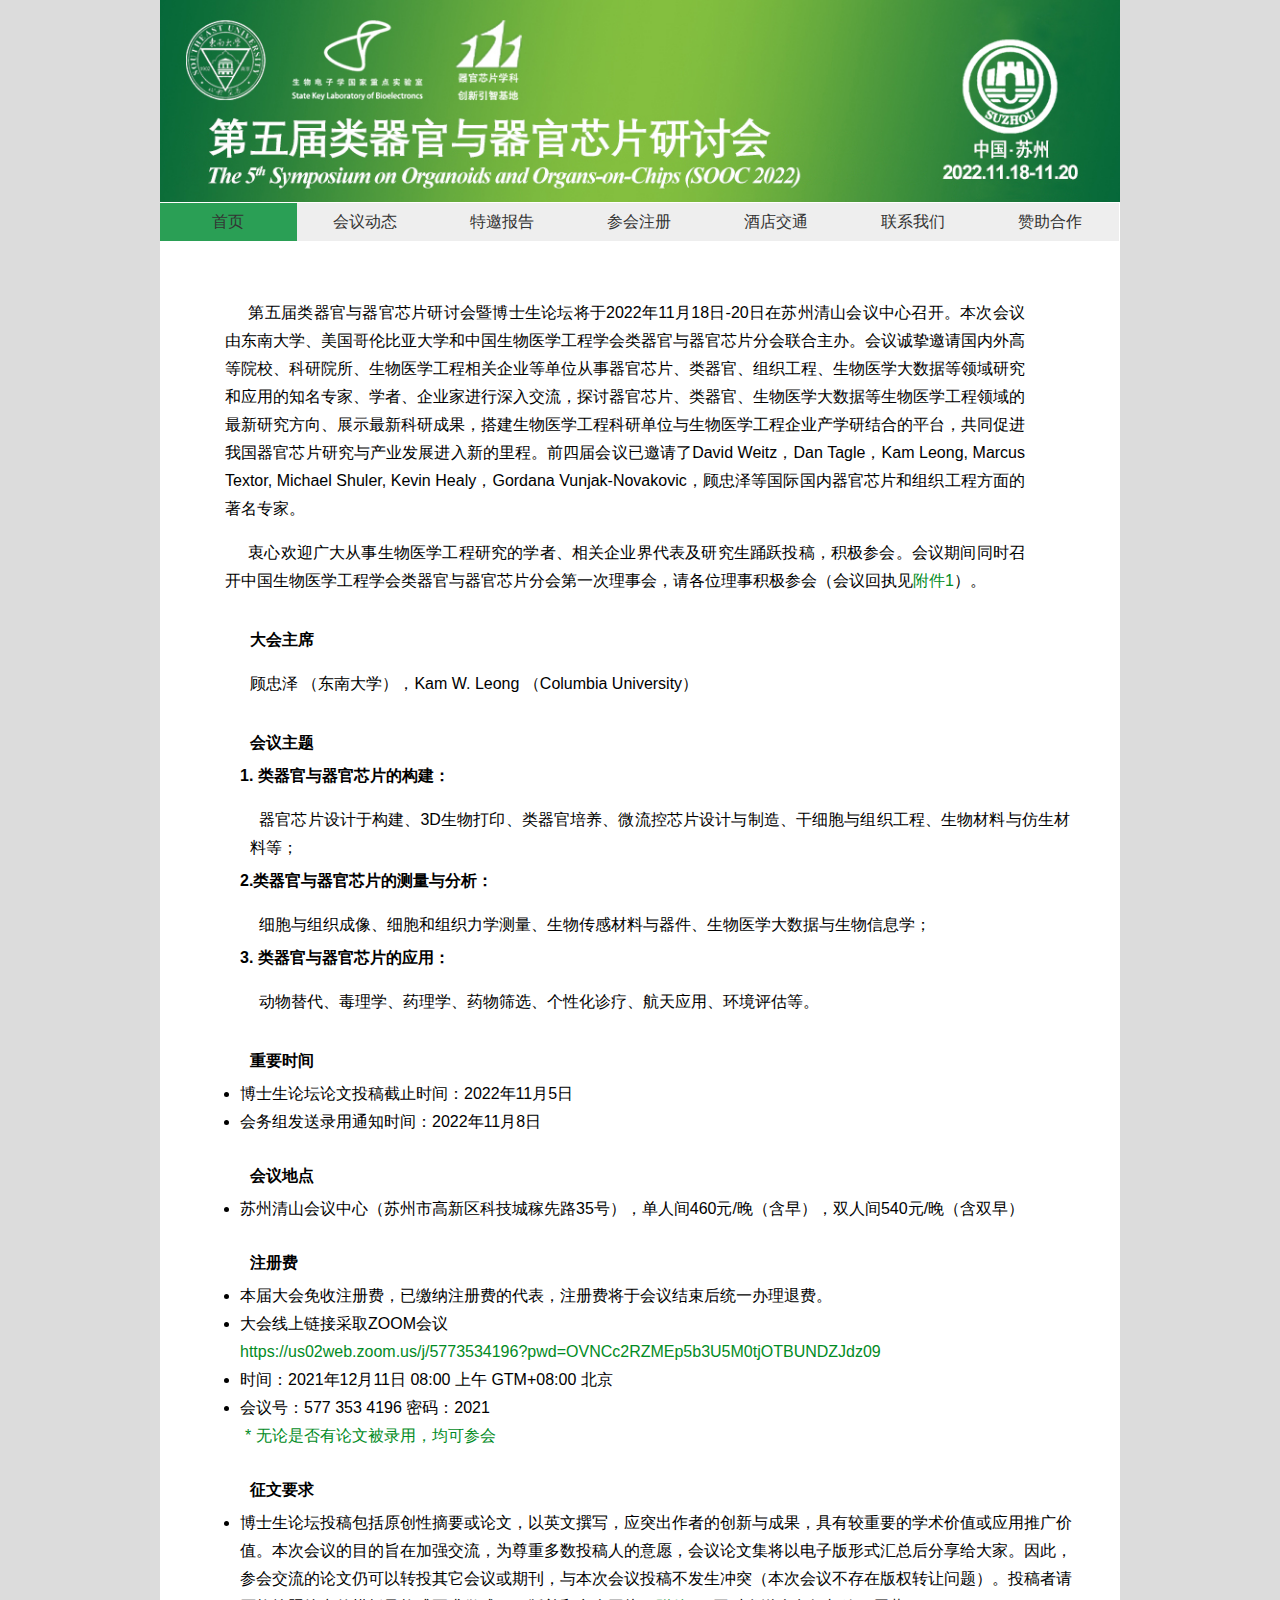
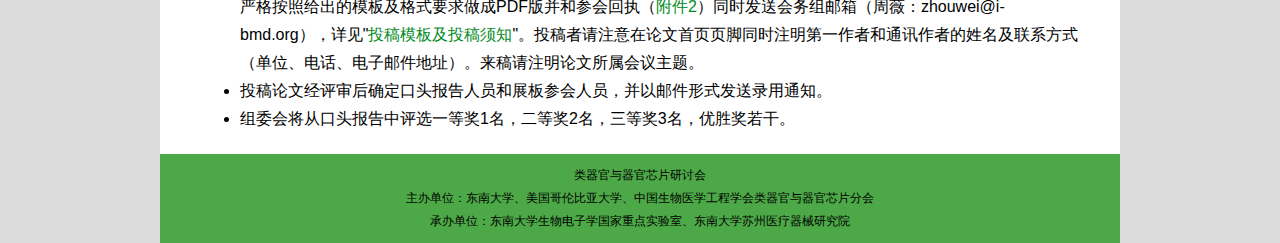
==== index.html @ bce6bcc4 "Add files via upload" ====
<!doctype html>
<html>
<head>
<meta charset="utf-8">
<title>类器官与器官芯片研讨会</title>
<link rel="icon" href="res/wmcte.ico" type="image/x-icon" />
<link rel="shortcut icon" href="res/wmcte.ico" type="image/x-icon" />
<link href="style/style1.css" type="text/css" rel="stylesheet" />
<link href="SpryAssets/SpryMenuBarHorizontal.css" rel="stylesheet" type="text/css">
<script src="SpryAssets/SpryMenuBar.js" type="text/javascript"></script>
</head>

<body>

<div class="container">
  <div class="header"><a href="#"><img src="res/logo2.jpg" name="Insert_logo" width="960" height="202" id="Insert_logo" style="background-color: #C6D580; display:block;" /></a> 
    <!-- end .header --></div>
  <div class="content">
    <ul id="MenuBar1" class="MenuBarHorizontal">
      <li class="current">
        <div align="center"><a href="index.html">首页</a></div>
      </li>
      <li>
        <div align="center"><a href="news.html">会议动态</a></div>
      </li>
      <li>
        <div align="center"><a href="speakers.html">特邀报告</a></div>
      </li>
      <li>
        <div align="center"><a href="register.html">参会注册</a></div>
      </li>
      <li>
        <div align="center"><a href="map.html">酒店交通</a></div>
      </li>
      <li>
        <div align="center"><a href="contact.html">联系我们</a></div>
      </li>
      <li>
        <div align="center"><a href="invest.html">赞助合作</a></div>
      </li>
	  </ul>
      
    <div class="text1">
      <p align="justify"> &nbsp;&nbsp;&nbsp;&nbsp;&nbsp;第五届类器官与器官芯片研讨会暨博士生论坛将于2022年11月18日-20日在苏州清山会议中心召开。本次会议由东南大学、美国哥伦比亚大学和中国生物医学工程学会类器官与器官芯片分会联合主办。会议诚挚邀请国内外高等院校、科研院所、生物医学工程相关企业等单位从事器官芯片、类器官、组织工程、生物医学大数据等领域研究和应用的知名专家、学者、企业家进行深入交流，探讨器官芯片、类器官、生物医学大数据等生物医学工程领域的最新研究方向、展示最新科研成果，搭建生物医学工程科研单位与生物医学工程企业产学研结合的平台，共同促进我国器官芯片研究与产业发展进入新的里程。前四届会议已邀请了David Weitz，Dan Tagle，Kam Leong, Marcus Textor, Michael Shuler, Kevin Healy，Gordana Vunjak-Novakovic，顾忠泽等国际国内器官芯片和组织工程方面的著名专家。 

</p>
	  <p align="justify"> &nbsp;&nbsp;&nbsp;&nbsp;&nbsp;衷心欢迎广大从事生物医学工程研究的学者、相关企业界代表及研究生踊跃投稿，积极参会。会议期间同时召开中国生物医学工程学会类器官与器官芯片分会第一次理事会，请各位理事积极参会（会议回执见<a href="res/附件1.doc" target="_blank"><font color="#028B24">附件1</font></a>）。 </p>
	</div>
       
<div class="text">
	<div class="text">
	<h3>大会主席</h3>
	<p align="justify">顾忠泽 （东南大学），Kam W. Leong （Columbia University）
	</p>
	</div>
	<div class="text">
	<h3>会议主题</h3>
    <strong>1. 类器官与器官芯片的构建：</strong>
	<p align="justify"> &nbsp;&nbsp;器官芯片设计于构建、3D生物打印、类器官培养、微流控芯片设计与制造、干细胞与组织工程、生物材料与仿生材料等；</p>
	<strong>2.类器官与器官芯片的测量与分析：</strong>
	<p align="justify"> &nbsp;&nbsp;细胞与组织成像、细胞和组织力学测量、生物传感材料与器件、生物医学大数据与生物信息学；</p>
	<strong>3. 类器官与器官芯片的应用：</strong>
	<p align="justify"> &nbsp;&nbsp;动物替代、毒理学、药理学、药物筛选、个性化诊疗、航天应用、环境评估等。</p>
	</div>
	
	
	<div class="text">
	  <h3>重要时间</h3>
    <li>博士生论坛论文投稿截止时间：2022年11月5日</li>
    <li>会务组发送录用通知时间：2022年11月8日</li>  
    </div>
    
    <div class="text">
	  <h3>会议地点</h3>
    <li>苏州清山会议中心（苏州市高新区科技城稼先路35号），单人间460元/晚（含早），双人间540元/晚（含双早） </li>  
    </div>
    
<div class="text">
<h3>注册费</h3>
 <li>本届大会免收注册费，已缴纳注册费的代表，注册费将于会议结束后统一办理退费。</li>
 <li>大会线上链接采取ZOOM会议</li>
<a href="https://us02web.zoom.us/j/5773534196?pwd=OVNCc2RZMEp5b3U5M0tjOTBUNDZJdz09"><font color="#028B24">https://us02web.zoom.us/j/5773534196?pwd=OVNCc2RZMEp5b3U5M0tjOTBUNDZJdz09</font></a>
<li>时间：2021年12月11日 08:00 上午 GTM+08:00 北京</li>
<li>
会议号：577 353 4196
密码：2021</li>
<ol>
  <font color="#028B24">* 无论是否有论文被录用，均可参会</font>
</ol>
</div>
<div class="text">
<h3>征文要求</h3>

  <li>博士生论坛投稿包括原创性摘要或论文，以英文撰写，应突出作者的创新与成果，具有较重要的学术价值或应用推广价值。本次会议的目的旨在加强交流，为尊重多数投稿人的意愿，会议论文集将以电子版形式汇总后分享给大家。因此，参会交流的论文仍可以转投其它会议或期刊，与本次会议投稿不发生冲突（本次会议不存在版权转让问题）。投稿者请严格按照给出的模板及格式要求做成PDF版并和参会回执（<a href="res/附件2.doc" target="_blank"><font color="#028B24">附件2</font></a>）同时发送会务组邮箱（周薇：zhouwei@i-bmd.org），详见"<a href="res/投稿模板.docx"><font color="#028B24">投稿模板及投稿须知</font></a>"。投稿者请注意在论文首页页脚同时注明第一作者和通讯作者的姓名及联系方式（单位、电话、电子邮件地址）。来稿请注明论文所属会议主题。
 </li>
<li>投稿论文经评审后确定口头报告人员和展板参会人员，并以邮件形式发送录用通知。</li>
<li>组委会将从口头报告中评选一等奖1名，二等奖2名，三等奖3名，优胜奖若干。</li>


</div>
  </div>
      
  <!-- end .content --></div>
 <div class="footer">
   <p class="foot" align="center">类器官与器官芯片研讨会 <br></p>
   <p class="foot" align="center">主办单位：东南大学、美国哥伦比亚大学、中国生物医学工程学会类器官与器官芯片分会<br>
    承办单位：<a href="http://sklb.seu.edu.cn" target="_blank">东南大学生物电子学国家重点实验室</a>、<a href="https://ibmd.seu.edu.cn/" target="_blank">东南大学苏州医疗器械研究院</a>
  <!-- end .footer --></div>
<!-- end .container --></div>

<script type="text/javascript">
var MenuBar1 = new Spry.Widget.MenuBar("MenuBar1", {imgDown:"SpryAssets/SpryMenuBarDownHover.gif", imgRight:"SpryAssets/SpryMenuBarRightHover.gif"});
</script>
</body>
</html>
---- style/style1.css ----
@charset "utf-8";
/* CSS Document */
body {
	font: 100%/1.4 Verdana, Arial, Helvetica, sans-serif;
	background-color: #DCDCDC;
	margin: 0;
	padding: 0;
	color: #000;
}
/* ~~ 元素/标签选择器 ~~ */
ul, ol, dl { /* 由于浏览器之间的差异，最佳做法是在列表中将填充和边距都设置为零。为了保持一致，您可以在此处指定需要的数值，也可以在列表所包含的列表项（LI、DT 和 DD）中指定需要的数值。请注意，除非编写一个更为具体的选择器，否则您在此处进行的设置将会层叠到 .nav 列表。 */
	padding: 0 0 0 5px;
	margin: 0;
}
h1, h2, h3, h4, h5, h6, p {
	margin-bottom: 5px;
	padding-right: 10px;
	padding-left: 10px;
	line-height: 28px;
	width: auto;
	font-size: 16px;
}
a img { /* 此选择器将删除某些浏览器中显示在图像周围的默认蓝色边框（当该图像包含在链接中时） */
	border: none;
}
/* ~~ 站点链接的样式必须保持此顺序，包括用于创建悬停效果的选择器组在内。 ~~ */
a:link {
	color: #000000;
	text-decoration: none; /* 除非将链接设置成极为独特的外观样式，否则最好提供下划线，以便可从视觉上快速识别 */
}
a:visited {
	color: #000000;
	text-decoration: underline;
}
a:hover, a:active, a:focus { /* 此组选择器将为键盘导航者提供与鼠标使用者相同的悬停体验。 */
	text-decoration: none;
}

/* ~~ 此固定宽度容器包含其它 div ~~ */
.container {
	width: 960px;
	background-color: #FFF;
	margin: 0 auto; /* 侧边的自动值与宽度结合使用，可以将布局居中对齐 */
}

/* ~~ 标题未指定宽度。它将扩展到布局的完整宽度。标题包含一个图像占位符，该占位符应替换为您自己的链接徽标 ~~ */
.header {
	background-color: #ADB96E;
}

/* ~~ 这是布局信息。 ~~ 

1) 填充只会放置于 div 的顶部和/或底部。此 div 中的元素侧边会有填充。这样，您可以避免使用任何"方框模型数学"。请注意，如果向 div 自身添加任何侧边填充或边框，这些侧边填充或边框将与您定义的宽度相加，得出 *总计* 宽度。您也可以选择删除 div 中的元素的填充，并在该元素中另外放置一个没有任何宽度但具有设计所需填充的 div。

*/

.content {
	padding: 1px 0;
}

.MenuBarHorizontal {
    height: 80px;
	margin: 0 auto;
}
.MenuBarHorizontal li.current a{  
background: #2A9F55;
}

.text {
	padding: 0px 20px 10px 20px;
	line-height: 28px;
	margin-left: 20px;
	width: auto;
	font-size: 16px;
}
.text1 {
	padding: 0px 35px 10px 35px;
	margin-left: 20px;
	line-height: 30px;
	width: 820px;
	font-size: 16px;
}
.foot {
	margin-top: 0px;
	margin-bottom: 0;
	padding-right: 15px;
	padding-left: 15px;
	line-height: 23px;
	font-size: 12px;
}
.w1{
	width:200px;
	height:200px;
	}
	
.pic{
	visibility: hidden;
}

.footer {
	padding: 10px 0;
	background-color: rgb(77,169,71);
	font-size: 12px;
}

/* ~~ 其它浮动/清除类 ~~ */
.fltrt {  /* 此类可用于在页面中使元素向右浮动。浮动元素必须位于其在页面上的相邻元素之前。 */
	float: right;
	margin-left: 8px;
}
.fltlft { /* 此类可用于在页面中使元素向左浮动。浮动元素必须位于其在页面上的相邻元素之前。 */
	float: left;
	margin-right: 8px;
}
.clearfloat { /* 如果从 #container 中删除或移出了 #footer，则可以将此类放置在 <br /> 或空 div 中，作为 #container 内最后一个浮动 div 之后的最终元素 */
	clear:both;
	height:0;
	font-size: 1px;
	line-height: 0px;
}
---- SpryAssets/SpryMenuBarHorizontal.css ----
@charset "UTF-8";

/* SpryMenuBarHorizontal.css - version 0.6 - Spry Pre-Release 1.6.1 */

/* Copyright (c) 2006. Adobe Systems Incorporated. All rights reserved. */

/*******************************************************************************

 LAYOUT INFORMATION: describes box model, positioning, z-order

 *******************************************************************************/

/* The outermost container of the Menu Bar, an auto width box with no margin or padding */

ul.MenuBarHorizontal
{
	margin: 0;
	padding: 0;
	list-style-type: none;
	font-size: 100%;
	cursor: default;
	width: auto;
}
/* Set the active Menu Bar with this class, currently setting z-index to accomodate IE rendering bug: http://therealcrisp.xs4all.nl/meuk/IE-zindexbug.html */
ul.MenuBarActive
{
	z-index: 1000;
}
/* Menu item containers, position children relative to this container and are a fixed width */
ul.MenuBarHorizontal li
{
	margin: 0;
	padding: 0;
	list-style-type: none;
	font-size: 100%;
	position: relative;
	cursor: pointer;
	width: 8.56em;
	float: left;
	visibility: visible;
	color: #FFFFFF;
}
/* Submenus should appear below their parent (top: 0) with a higher z-index, but they are initially off the left side of the screen (-1000em) */
ul.MenuBarHorizontal ul
{
	margin: 0;
	padding: 0;
	list-style-type: none;
	font-size: 100%;
	z-index: 1020;
	cursor: default;
	width: 7.5em;
	position: absolute;
	left: -1000em;
}
/* Submenu that is showing with class designation MenuBarSubmenuVisible, we set left to auto so it comes onto the screen below its parent menu item */
ul.MenuBarHorizontal ul.MenuBarSubmenuVisible
{
	left: auto;
}
/* Menu item containers are same fixed width as parent */
ul.MenuBarHorizontal ul li
{
	width: auto;
}
/* Submenus should appear slightly overlapping to the right (95%) and up (-5%) */
ul.MenuBarHorizontal ul ul
{
	position: absolute;
	margin: -5% 0 0 95%;
}
/* Submenu that is showing with class designation MenuBarSubmenuVisible, we set left to 0 so it comes onto the screen */
ul.MenuBarHorizontal ul.MenuBarSubmenuVisible ul.MenuBarSubmenuVisible
{
	left: auto;
	top: 0;
}

/*******************************************************************************

 DESIGN INFORMATION: describes color scheme, borders, fonts

 *******************************************************************************/

/* Submenu containers have borders on all sides */
ul.MenuBarHorizontal ul
{
	border: 1px solid #CCC;
}
/* Menu items are a light gray block with padding and no text decoration */
ul.MenuBarHorizontal a
{
	display: block;
	cursor: pointer;
	background-color: #EEE;
	padding: 0.5em 0.75em;
	color: #333;
	text-decoration: none;
}
/* Menu items that have mouse over or focus have a blue background and white text */
ul.MenuBarHorizontal a:hover, ul.MenuBarHorizontal a:focus
{
	background-color: #2A9F55;
	color: #FFF;
}
/* Menu items that are open with submenus are set to MenuBarItemHover with a blue background and white text */
ul.MenuBarHorizontal a.MenuBarItemHover, ul.MenuBarHorizontal a.MenuBarItemSubmenuHover, ul.MenuBarHorizontal a.MenuBarSubmenuVisible
{
	background-color: #2A9F55;
	color: #FFF;
}

/*******************************************************************************

 SUBMENU INDICATION: styles if there is a submenu under a given menu item

 *******************************************************************************/

/* Menu items that have a submenu have the class designation MenuBarItemSubmenu and are set to use a background image positioned on the far left (95%) and centered vertically (50%) */
ul.MenuBarHorizontal a.MenuBarItemSubmenu
{
	background-image: url(SpryMenuBarDown.gif);
	background-repeat: no-repeat;
	background-position: 95% 50%;
}
/* Menu items that have a submenu have the class designation MenuBarItemSubmenu and are set to use a background image positioned on the far left (95%) and centered vertically (50%) */
ul.MenuBarHorizontal ul a.MenuBarItemSubmenu
{
	background-image: url(SpryMenuBarRight.gif);
	background-repeat: no-repeat;
	background-position: 95% 50%;
}
/* Menu items that are open with submenus have the class designation MenuBarItemSubmenuHover and are set to use a "hover" background image positioned on the far left (95%) and centered vertically (50%) */
ul.MenuBarHorizontal a.MenuBarItemSubmenuHover
{
	background-image: url(SpryMenuBarDownHover.gif);
	background-repeat: no-repeat;
	background-position: 95% 50%;
}
/* Menu items that are open with submenus have the class designation MenuBarItemSubmenuHover and are set to use a "hover" background image positioned on the far left (95%) and centered vertically (50%) */
ul.MenuBarHorizontal ul a.MenuBarItemSubmenuHover
{
	background-image: url(SpryMenuBarRightHover.gif);
	background-repeat: no-repeat;
	background-position: 95% 50%;
}

/*******************************************************************************

 BROWSER HACKS: the hacks below should not be changed unless you are an expert

 *******************************************************************************/

/* HACK FOR IE: to make sure the sub menus show above form controls, we underlay each submenu with an iframe */
ul.MenuBarHorizontal iframe
{
	position: absolute;
	z-index: 1010;
	filter:alpha(opacity:0.1);
}
/* HACK FOR IE: to stabilize appearance of menu items; the slash in float is to keep IE 5.0 from parsing */
@media screen, projection
{
	ul.MenuBarHorizontal li.MenuBarItemIE
	{
		display: inline;
		f\loat: left;
		background: #FFF;
	}
}
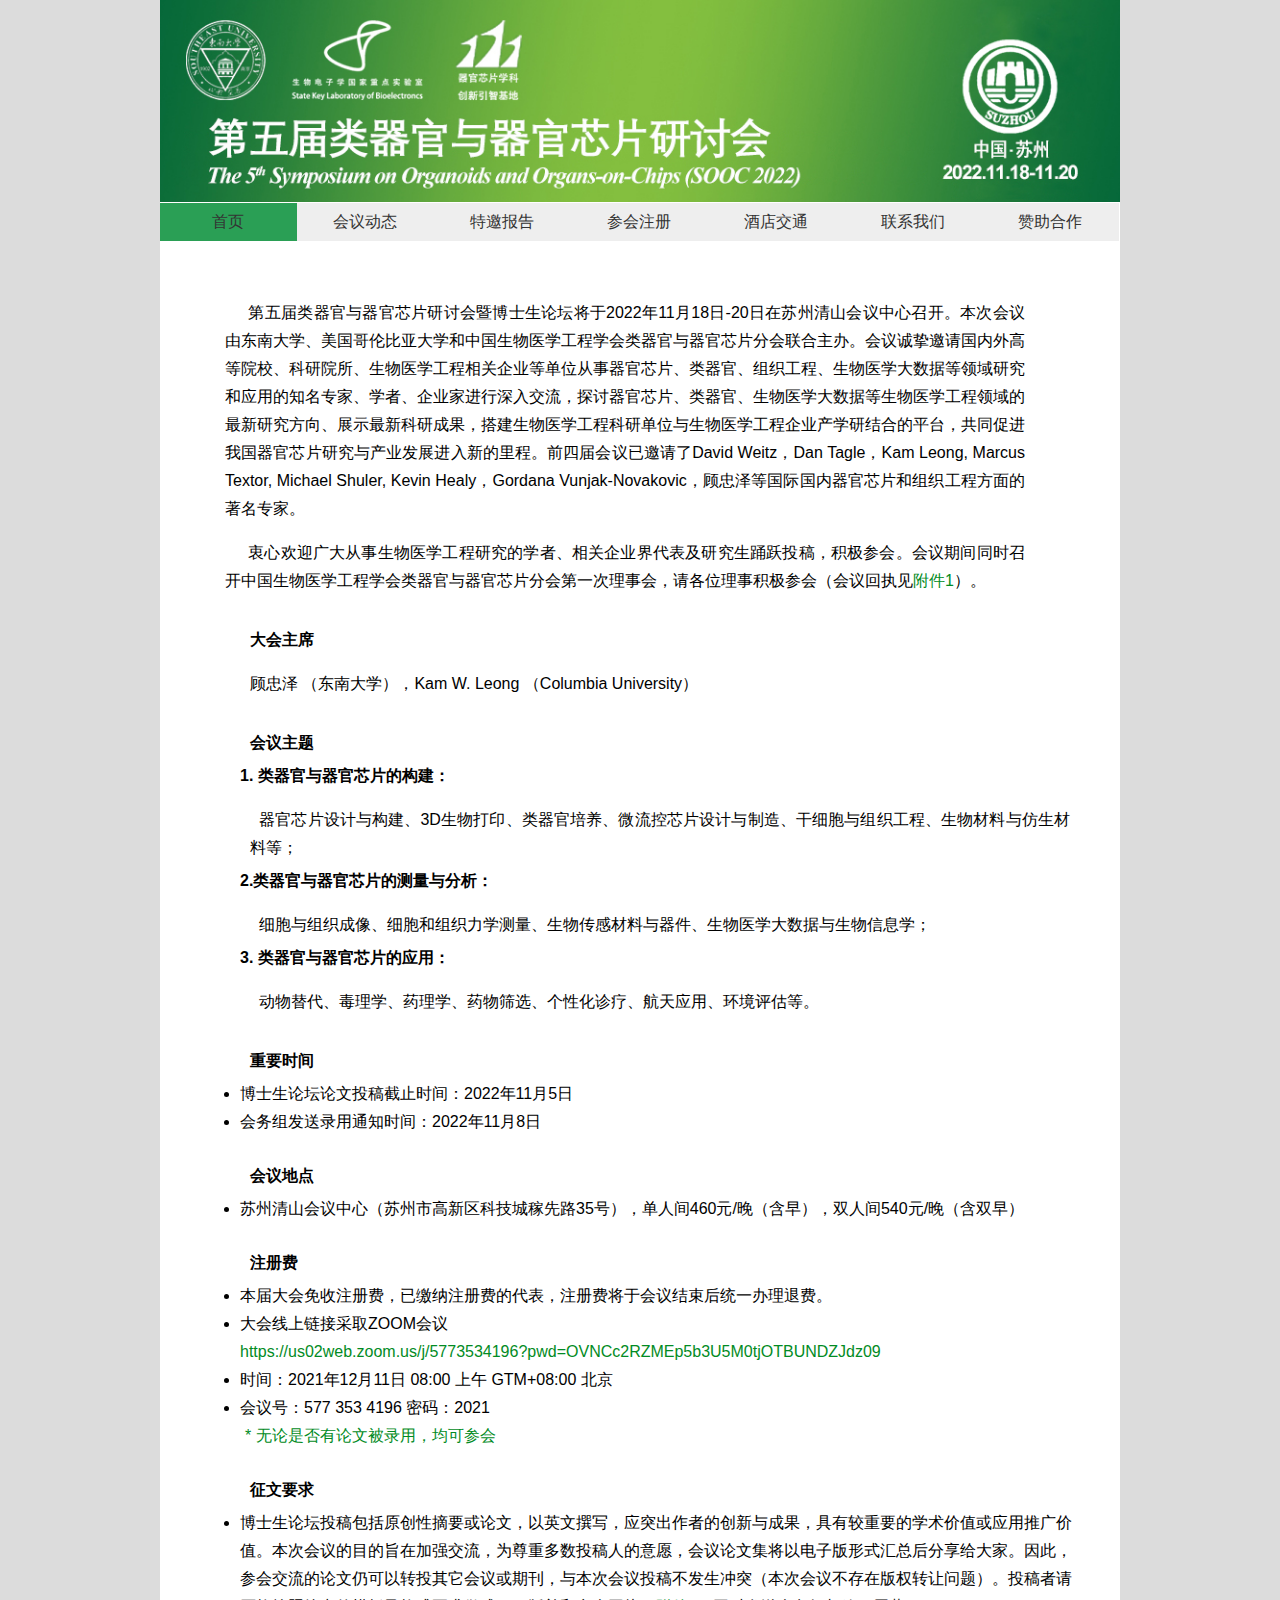
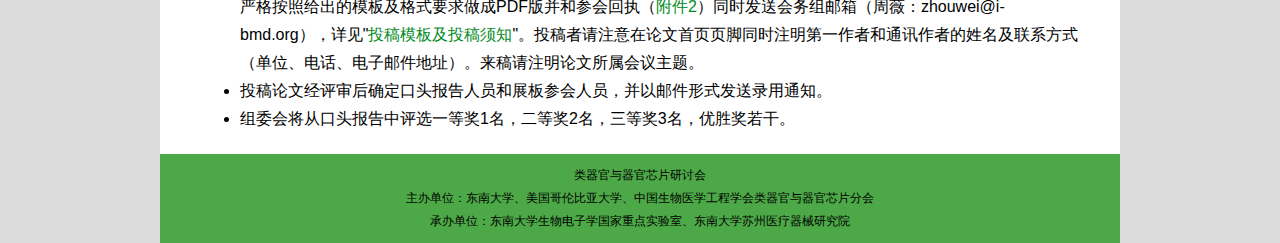
==== commit 4fbc6947: "Add files via upload" ====
--- a/index.html
+++ b/index.html
@@ -56,7 +56,7 @@
 	<div class="text">
 	<h3>会议主题</h3>
     <strong>1. 类器官与器官芯片的构建：</strong>
-	<p align="justify"> &nbsp;&nbsp;器官芯片设计于构建、3D生物打印、类器官培养、微流控芯片设计与制造、干细胞与组织工程、生物材料与仿生材料等；</p>
+	<p align="justify"> &nbsp;&nbsp;器官芯片设计与构建、3D生物打印、类器官培养、微流控芯片设计与制造、干细胞与组织工程、生物材料与仿生材料等；</p>
 	<strong>2.类器官与器官芯片的测量与分析：</strong>
 	<p align="justify"> &nbsp;&nbsp;细胞与组织成像、细胞和组织力学测量、生物传感材料与器件、生物医学大数据与生物信息学；</p>
 	<strong>3. 类器官与器官芯片的应用：</strong>
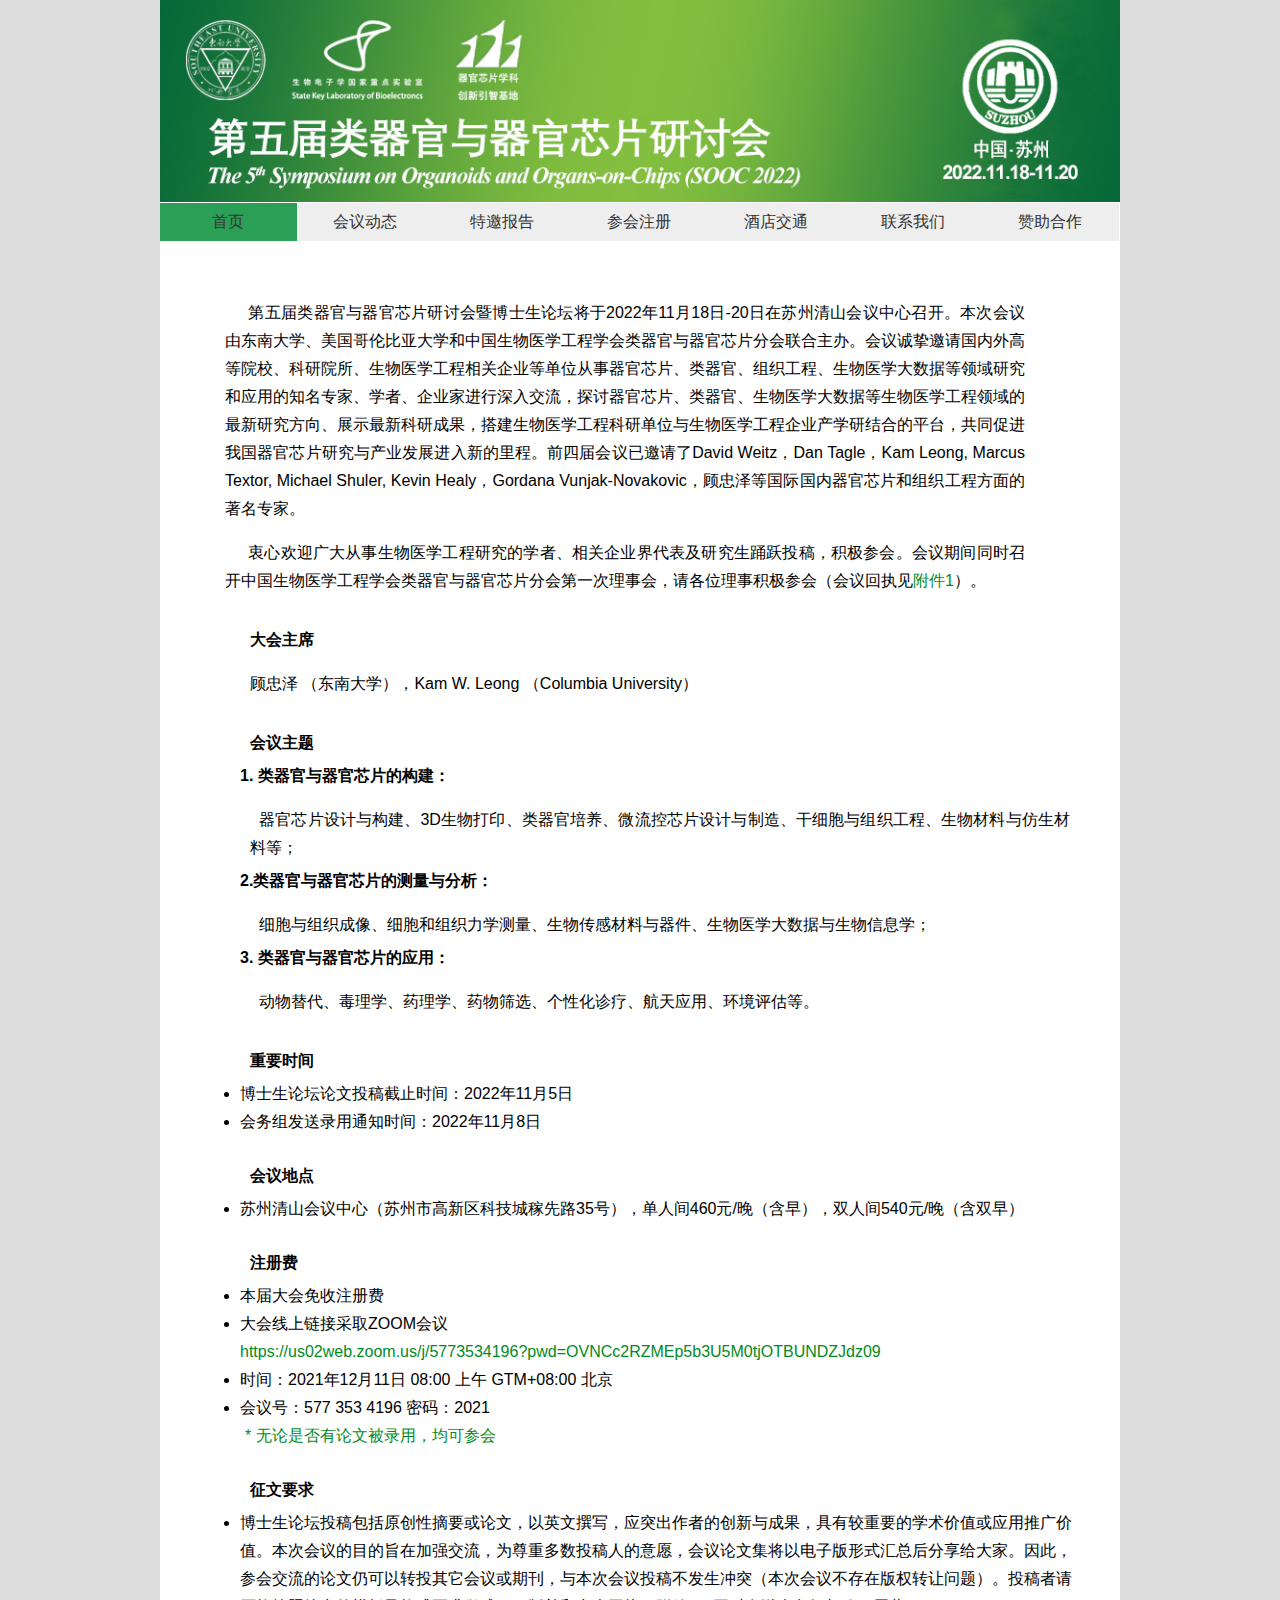
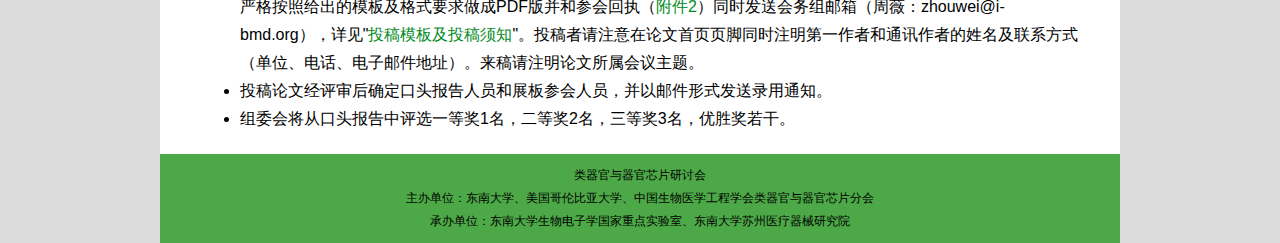
==== commit 2957a11b: "Add files via upload" ====
--- a/index.html
+++ b/index.html
@@ -77,7 +77,7 @@
     
 <div class="text">
 <h3>注册费</h3>
- <li>本届大会免收注册费，已缴纳注册费的代表，注册费将于会议结束后统一办理退费。</li>
+ <li>本届大会免收注册费</li>
  <li>大会线上链接采取ZOOM会议</li>
 <a href="https://us02web.zoom.us/j/5773534196?pwd=OVNCc2RZMEp5b3U5M0tjOTBUNDZJdz09"><font color="#028B24">https://us02web.zoom.us/j/5773534196?pwd=OVNCc2RZMEp5b3U5M0tjOTBUNDZJdz09</font></a>
 <li>时间：2021年12月11日 08:00 上午 GTM+08:00 北京</li>
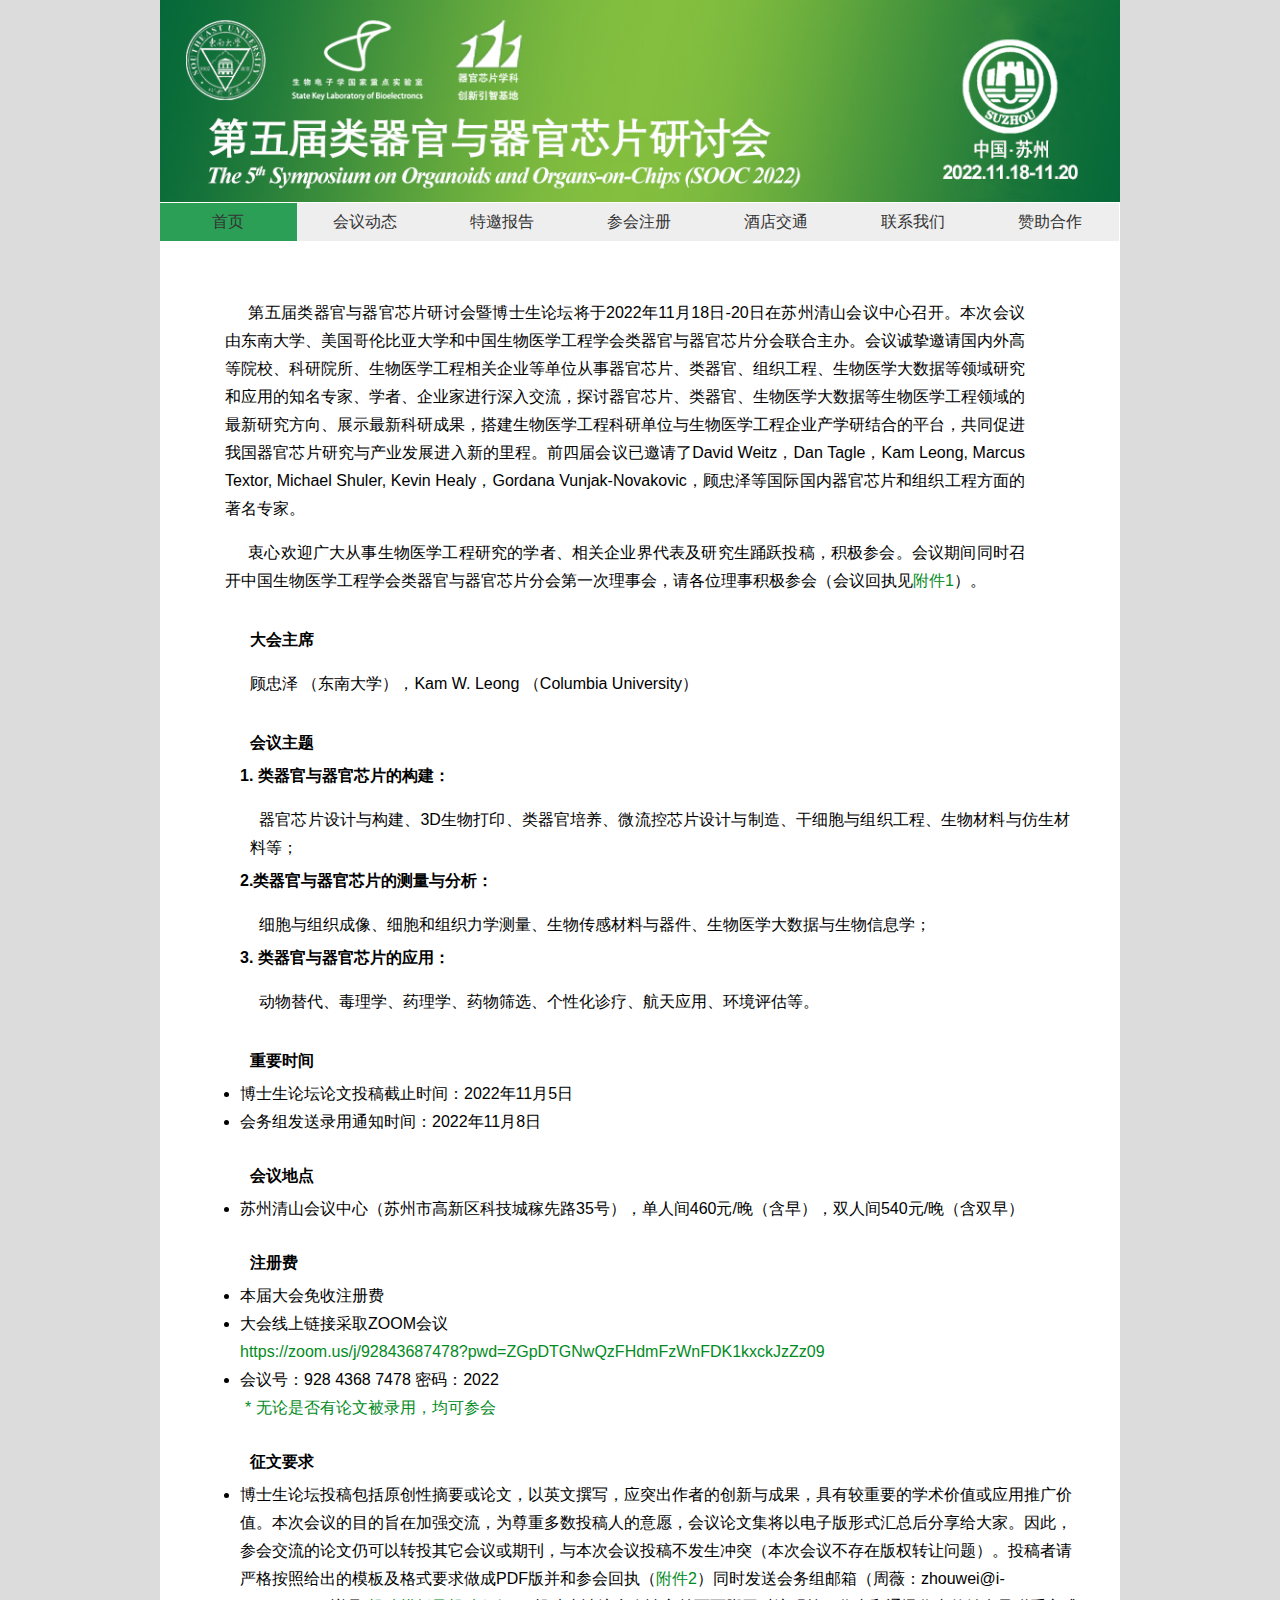
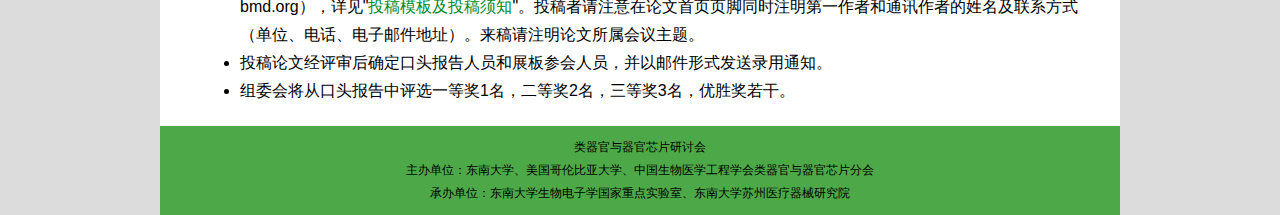
==== commit e473fb8e: "Add files via upload" ====
--- a/index.html
+++ b/index.html
@@ -79,15 +79,18 @@
 <h3>注册费</h3>
  <li>本届大会免收注册费</li>
  <li>大会线上链接采取ZOOM会议</li>
-<a href="https://us02web.zoom.us/j/5773534196?pwd=OVNCc2RZMEp5b3U5M0tjOTBUNDZJdz09"><font color="#028B24">https://us02web.zoom.us/j/5773534196?pwd=OVNCc2RZMEp5b3U5M0tjOTBUNDZJdz09</font></a>
-<li>时间：2021年12月11日 08:00 上午 GTM+08:00 北京</li>
+<a href="https://zoom.us/j/92843687478?pwd=ZGpDTGNwQzFHdmFzWnFDK1kxckJzZz09"><font color="#028B24">https://zoom.us/j/92843687478?pwd=ZGpDTGNwQzFHdmFzWnFDK1kxckJzZz09</font></a>
+
 <li>
-会议号：577 353 4196
-密码：2021</li>
+会议号：928 4368 7478
+密码：2022</li>
 <ol>
   <font color="#028B24">* 无论是否有论文被录用，均可参会</font>
 </ol>
 </div>
+
+
+
 <div class="text">
 <h3>征文要求</h3>
 
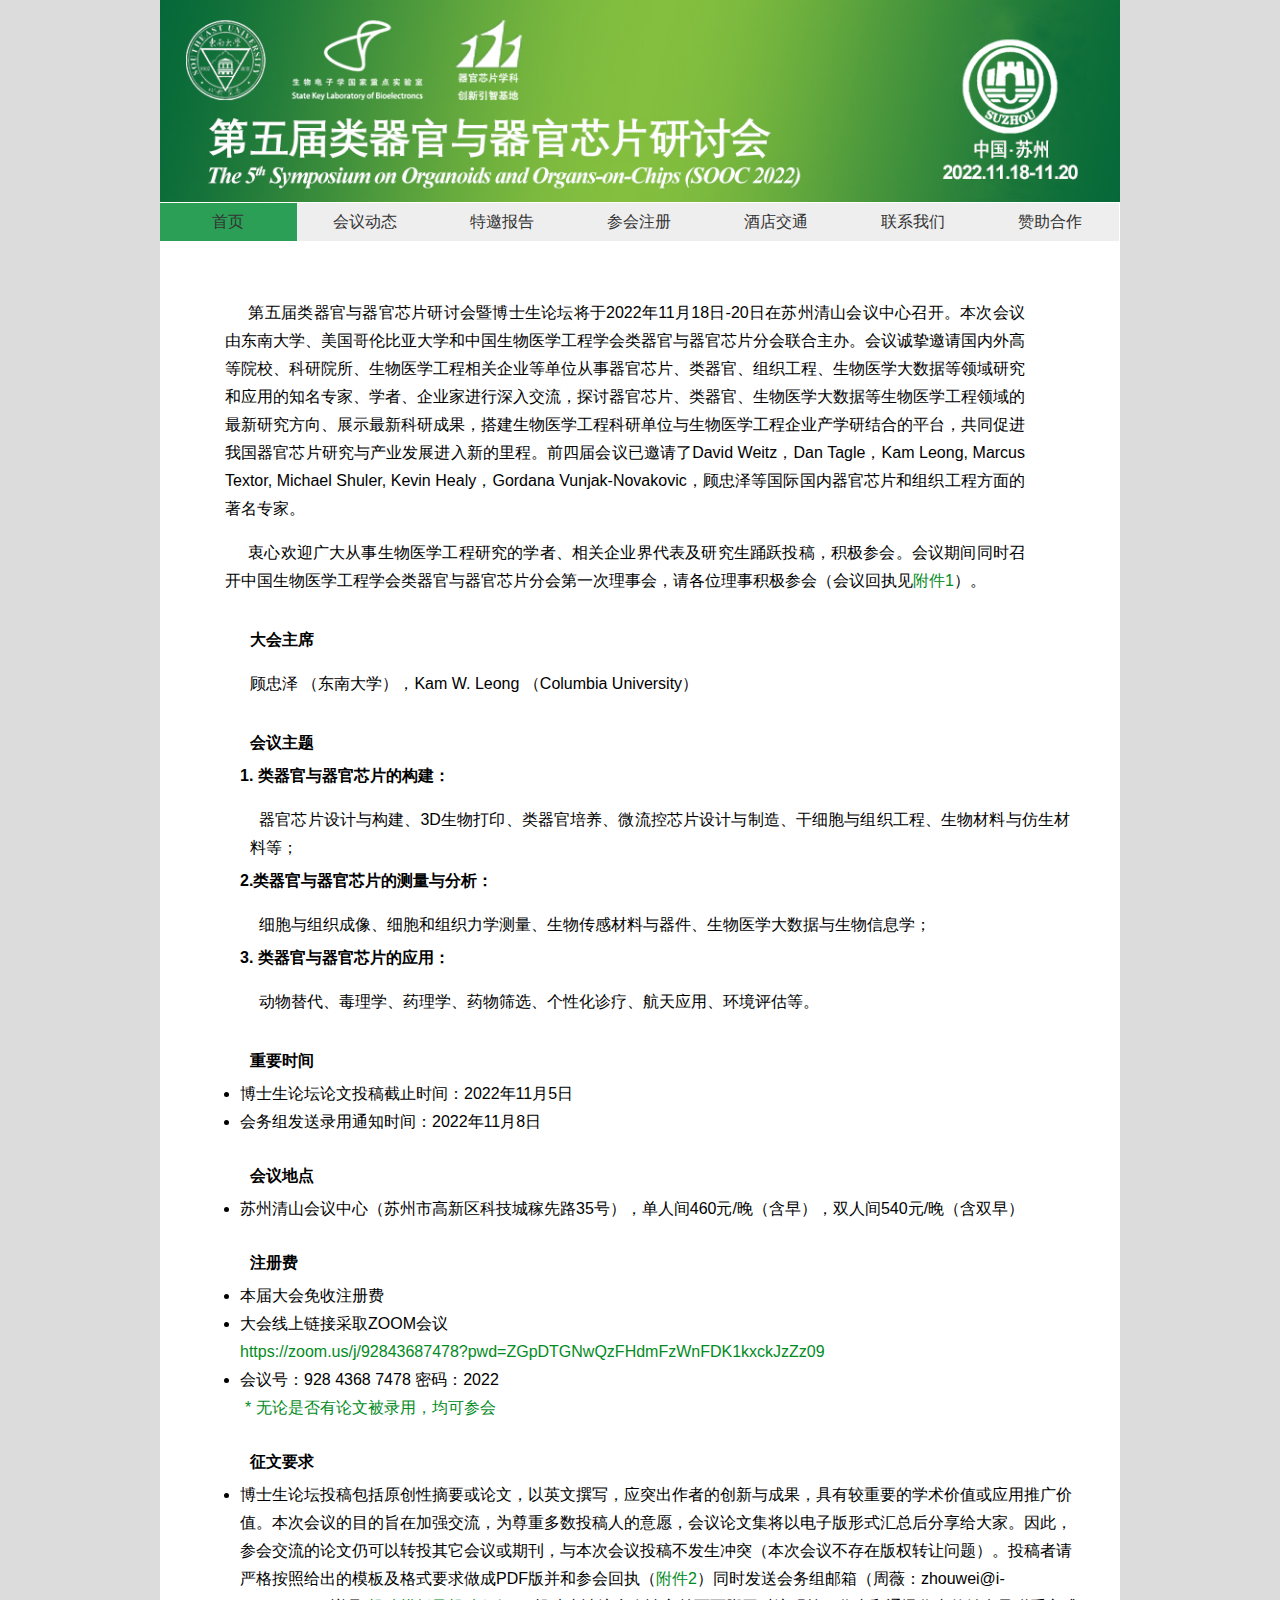
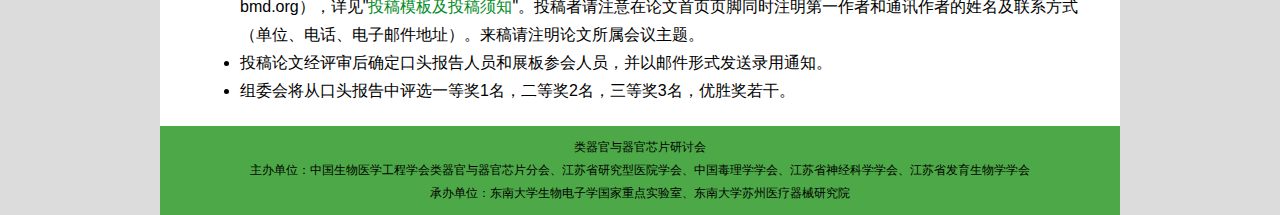
==== commit 372d9272: "Add files via upload" ====
--- a/index.html
+++ b/index.html
@@ -106,7 +106,7 @@
   <!-- end .content --></div>
  <div class="footer">
    <p class="foot" align="center">类器官与器官芯片研讨会 <br></p>
-   <p class="foot" align="center">主办单位：东南大学、美国哥伦比亚大学、中国生物医学工程学会类器官与器官芯片分会<br>
+   <p class="foot" align="center">主办单位：中国生物医学工程学会类器官与器官芯片分会、江苏省研究型医院学会、中国毒理学学会、江苏省神经科学学会、江苏省发育生物学学会<br>
     承办单位：<a href="http://sklb.seu.edu.cn" target="_blank">东南大学生物电子学国家重点实验室</a>、<a href="https://ibmd.seu.edu.cn/" target="_blank">东南大学苏州医疗器械研究院</a>
   <!-- end .footer --></div>
 <!-- end .container --></div>
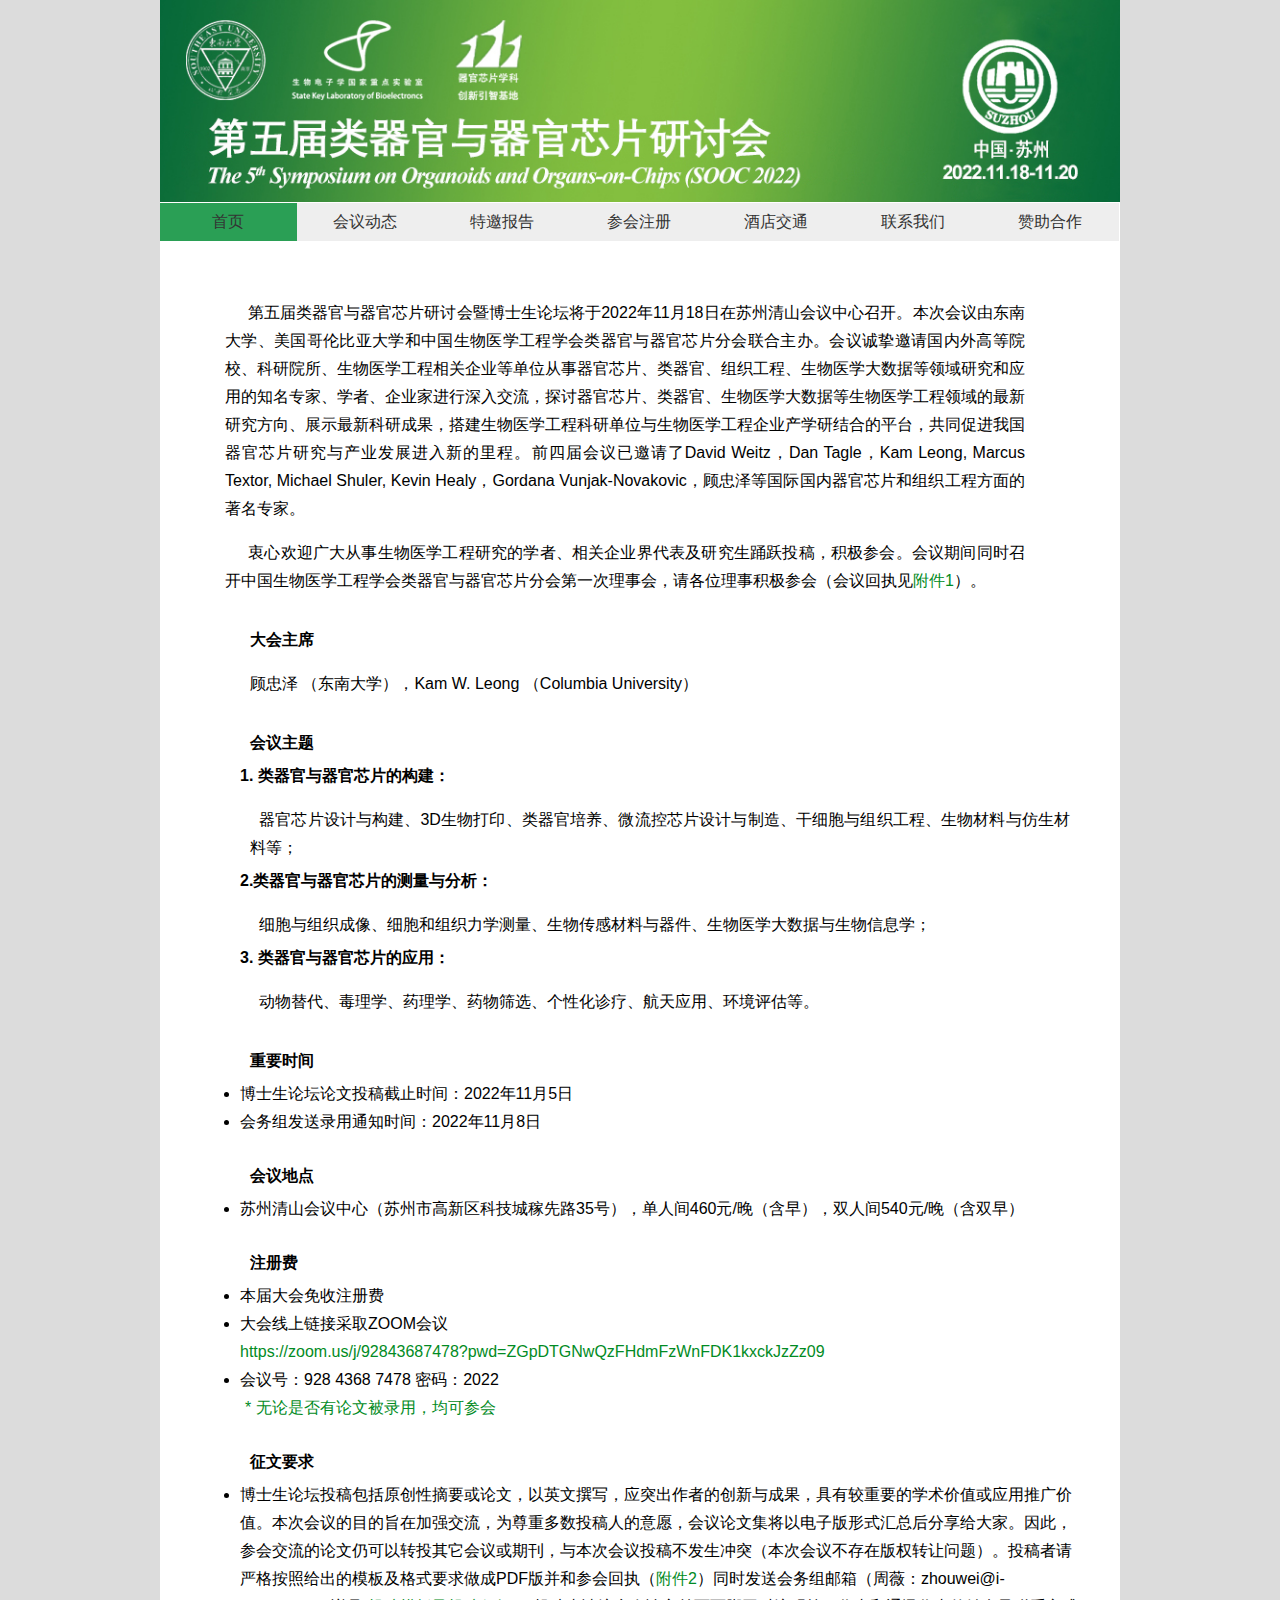
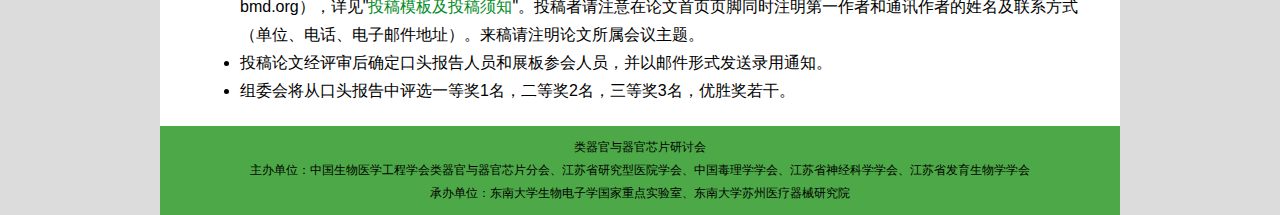
==== commit f6dee772: "Add files via upload" ====
--- a/index.html
+++ b/index.html
@@ -41,7 +41,7 @@
 	  </ul>
       
     <div class="text1">
-      <p align="justify"> &nbsp;&nbsp;&nbsp;&nbsp;&nbsp;第五届类器官与器官芯片研讨会暨博士生论坛将于2022年11月18日-20日在苏州清山会议中心召开。本次会议由东南大学、美国哥伦比亚大学和中国生物医学工程学会类器官与器官芯片分会联合主办。会议诚挚邀请国内外高等院校、科研院所、生物医学工程相关企业等单位从事器官芯片、类器官、组织工程、生物医学大数据等领域研究和应用的知名专家、学者、企业家进行深入交流，探讨器官芯片、类器官、生物医学大数据等生物医学工程领域的最新研究方向、展示最新科研成果，搭建生物医学工程科研单位与生物医学工程企业产学研结合的平台，共同促进我国器官芯片研究与产业发展进入新的里程。前四届会议已邀请了David Weitz，Dan Tagle，Kam Leong, Marcus Textor, Michael Shuler, Kevin Healy，Gordana Vunjak-Novakovic，顾忠泽等国际国内器官芯片和组织工程方面的著名专家。 
+      <p align="justify"> &nbsp;&nbsp;&nbsp;&nbsp;&nbsp;第五届类器官与器官芯片研讨会暨博士生论坛将于2022年11月18日在苏州清山会议中心召开。本次会议由东南大学、美国哥伦比亚大学和中国生物医学工程学会类器官与器官芯片分会联合主办。会议诚挚邀请国内外高等院校、科研院所、生物医学工程相关企业等单位从事器官芯片、类器官、组织工程、生物医学大数据等领域研究和应用的知名专家、学者、企业家进行深入交流，探讨器官芯片、类器官、生物医学大数据等生物医学工程领域的最新研究方向、展示最新科研成果，搭建生物医学工程科研单位与生物医学工程企业产学研结合的平台，共同促进我国器官芯片研究与产业发展进入新的里程。前四届会议已邀请了David Weitz，Dan Tagle，Kam Leong, Marcus Textor, Michael Shuler, Kevin Healy，Gordana Vunjak-Novakovic，顾忠泽等国际国内器官芯片和组织工程方面的著名专家。 
 
 </p>
 	  <p align="justify"> &nbsp;&nbsp;&nbsp;&nbsp;&nbsp;衷心欢迎广大从事生物医学工程研究的学者、相关企业界代表及研究生踊跃投稿，积极参会。会议期间同时召开中国生物医学工程学会类器官与器官芯片分会第一次理事会，请各位理事积极参会（会议回执见<a href="res/附件1.doc" target="_blank"><font color="#028B24">附件1</font></a>）。 </p>
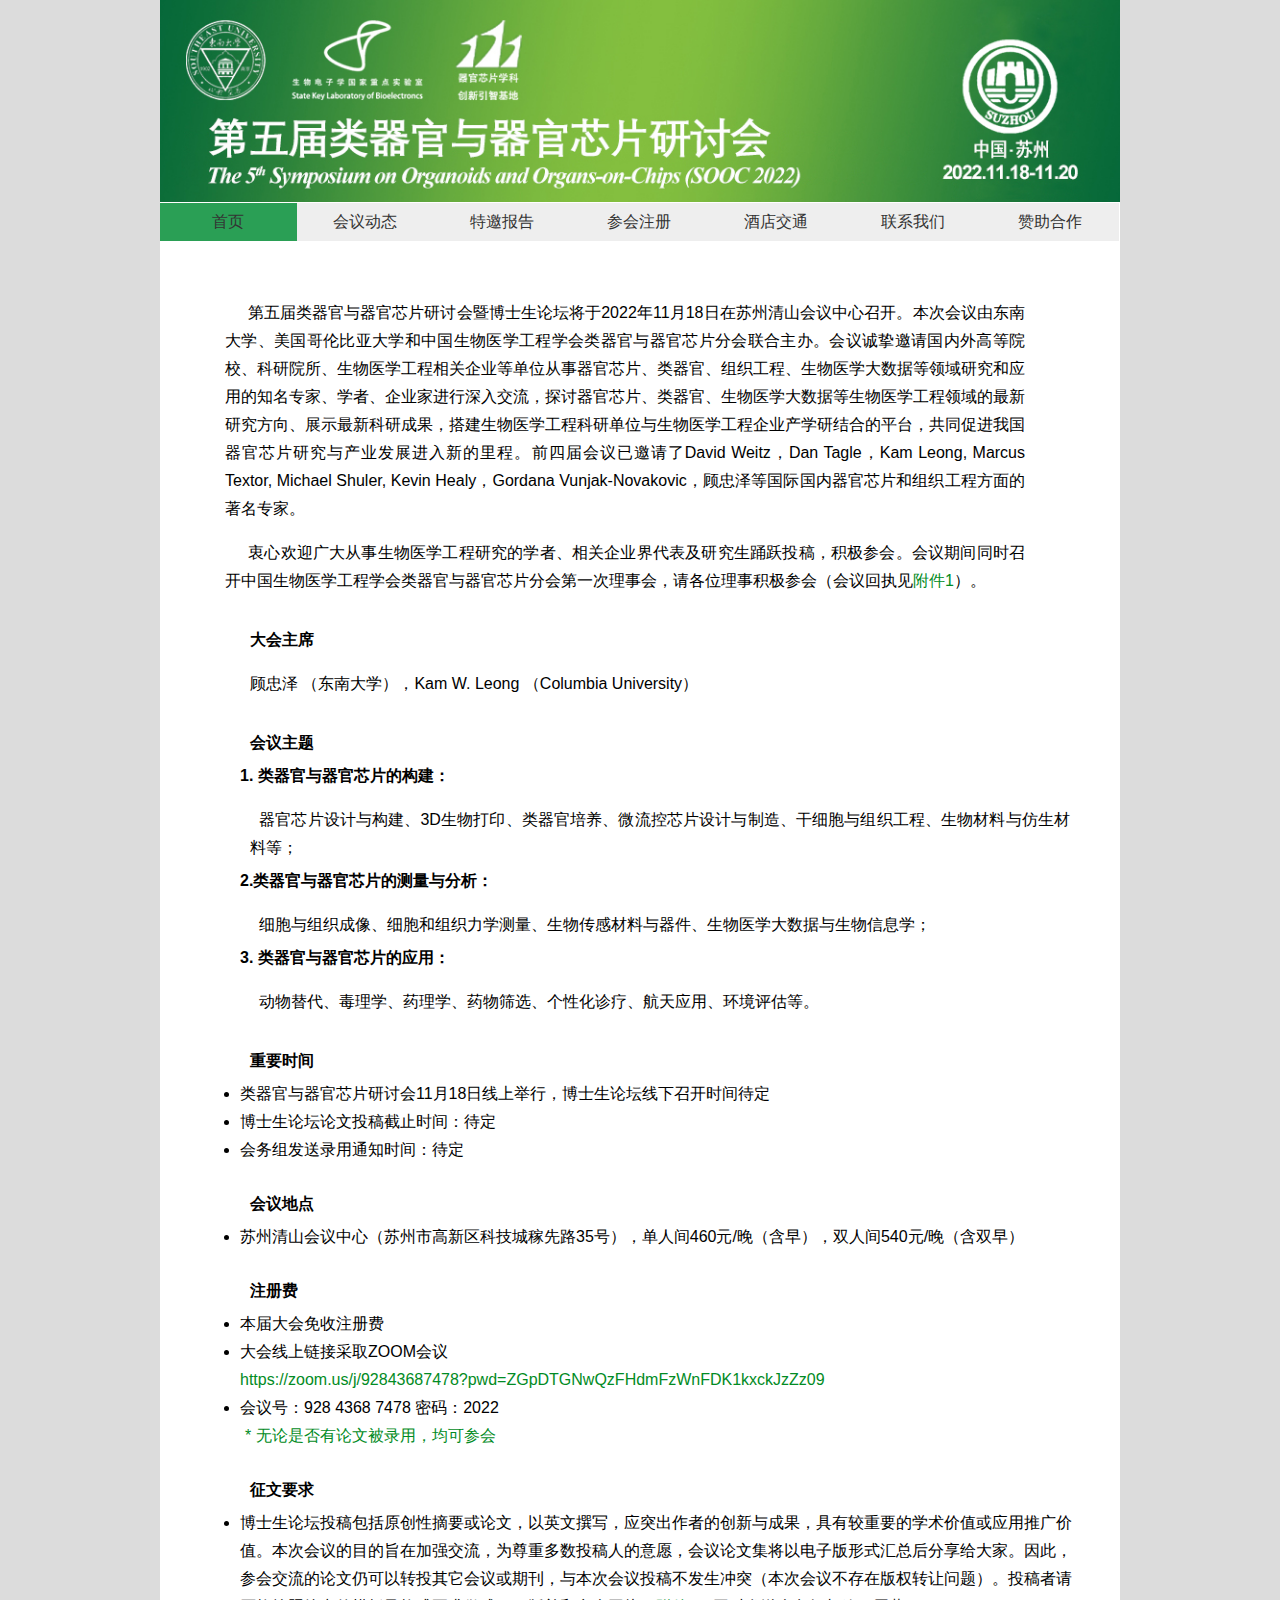
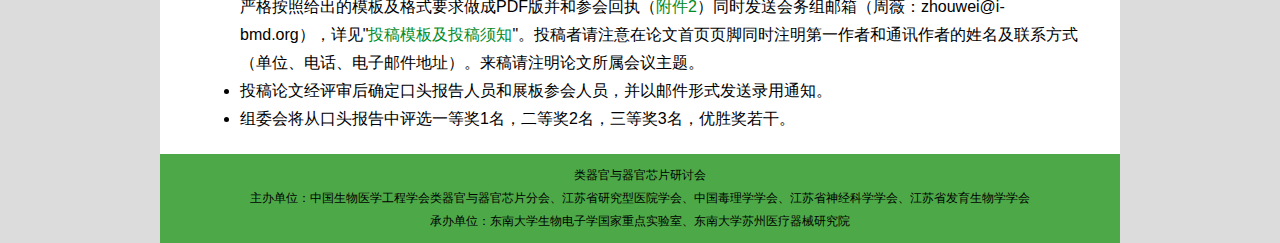
==== commit cbd69cdb: "Add files via upload" ====
--- a/index.html
+++ b/index.html
@@ -66,8 +66,9 @@
 	
 	<div class="text">
 	  <h3>重要时间</h3>
-    <li>博士生论坛论文投稿截止时间：2022年11月5日</li>
-    <li>会务组发送录用通知时间：2022年11月8日</li>  
+    <li>类器官与器官芯片研讨会11月18日线上举行，博士生论坛线下召开时间待定</li>
+    <li>博士生论坛论文投稿截止时间：待定</li>
+    <li>会务组发送录用通知时间：待定</li>  
     </div>
     
     <div class="text">
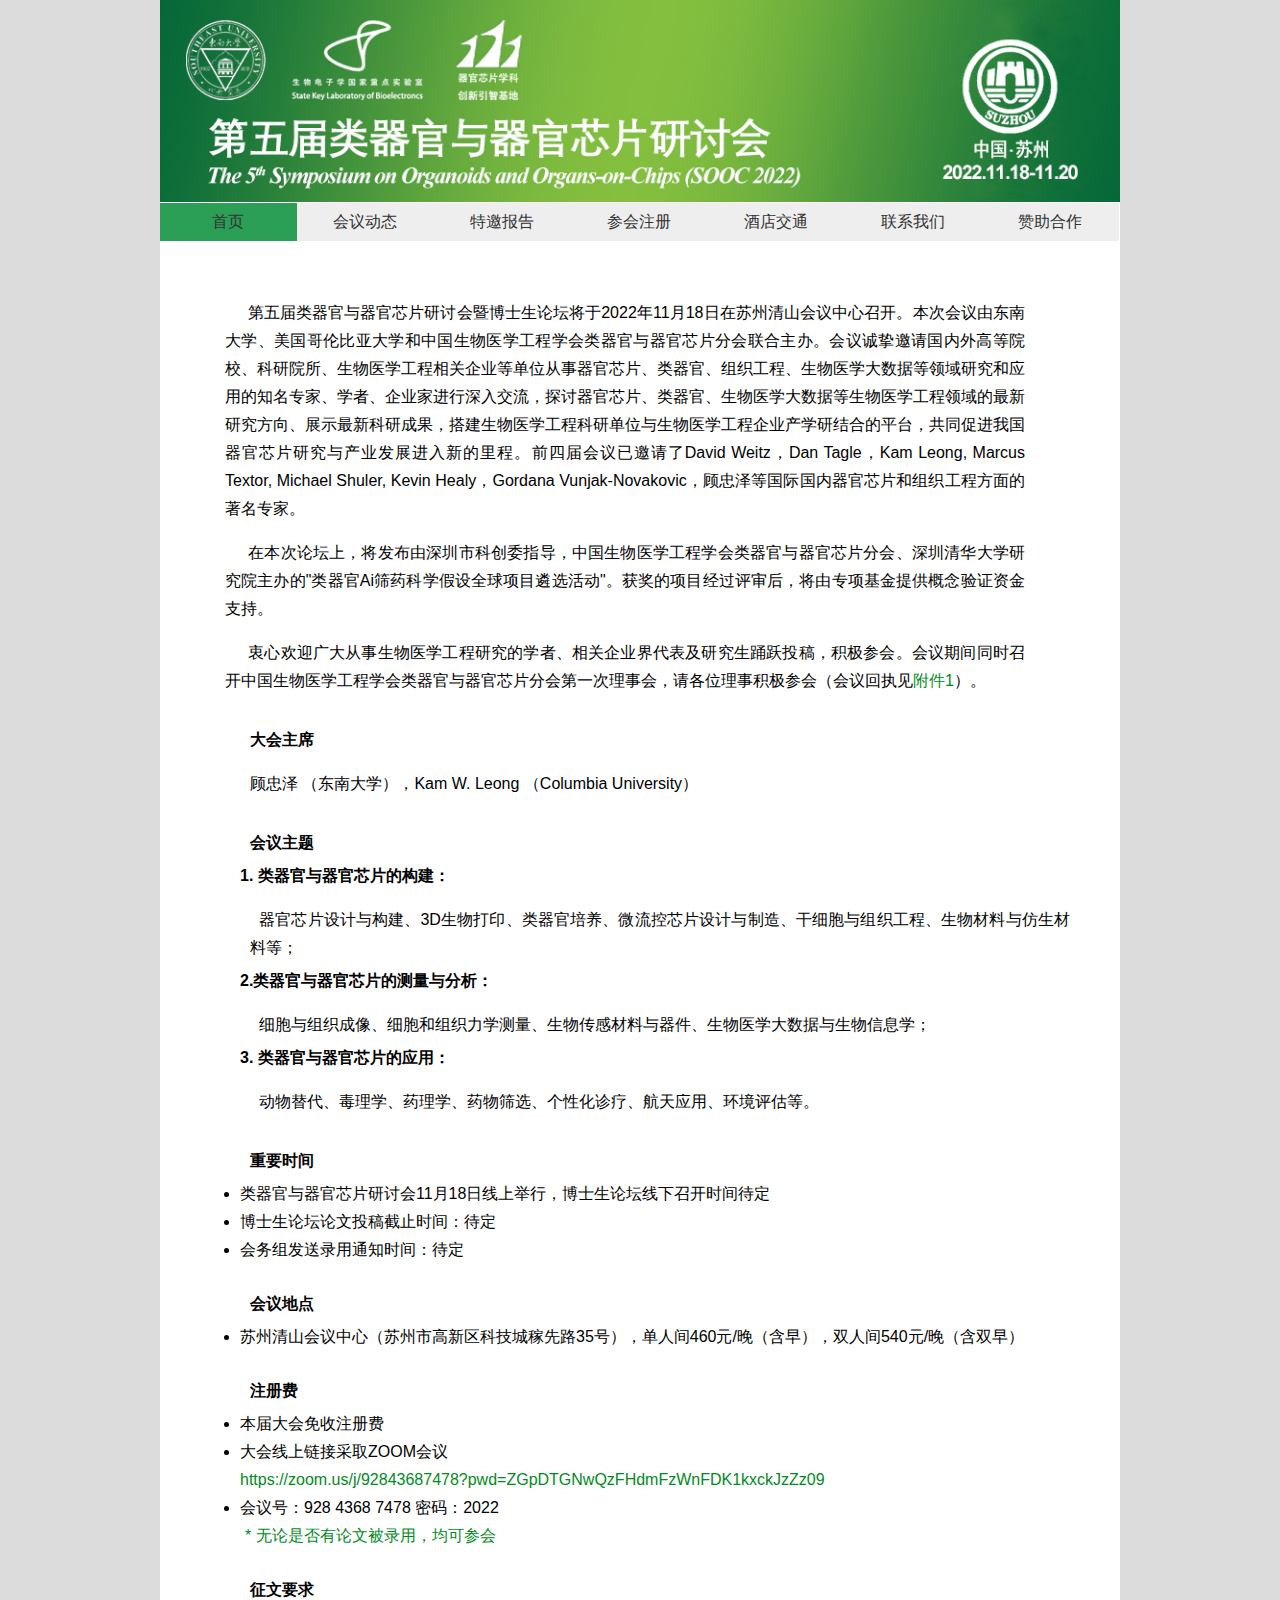
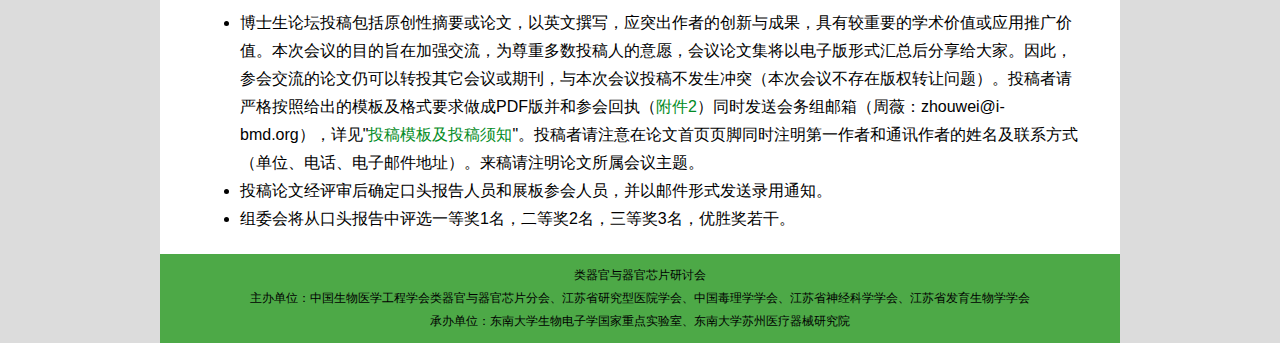
==== commit 65fd0e0d: "Add files via upload" ====
--- a/index.html
+++ b/index.html
@@ -44,7 +44,7 @@
       <p align="justify"> &nbsp;&nbsp;&nbsp;&nbsp;&nbsp;第五届类器官与器官芯片研讨会暨博士生论坛将于2022年11月18日在苏州清山会议中心召开。本次会议由东南大学、美国哥伦比亚大学和中国生物医学工程学会类器官与器官芯片分会联合主办。会议诚挚邀请国内外高等院校、科研院所、生物医学工程相关企业等单位从事器官芯片、类器官、组织工程、生物医学大数据等领域研究和应用的知名专家、学者、企业家进行深入交流，探讨器官芯片、类器官、生物医学大数据等生物医学工程领域的最新研究方向、展示最新科研成果，搭建生物医学工程科研单位与生物医学工程企业产学研结合的平台，共同促进我国器官芯片研究与产业发展进入新的里程。前四届会议已邀请了David Weitz，Dan Tagle，Kam Leong, Marcus Textor, Michael Shuler, Kevin Healy，Gordana Vunjak-Novakovic，顾忠泽等国际国内器官芯片和组织工程方面的著名专家。 
 
 </p>
-	  <p align="justify"> &nbsp;&nbsp;&nbsp;&nbsp;&nbsp;衷心欢迎广大从事生物医学工程研究的学者、相关企业界代表及研究生踊跃投稿，积极参会。会议期间同时召开中国生物医学工程学会类器官与器官芯片分会第一次理事会，请各位理事积极参会（会议回执见<a href="res/附件1.doc" target="_blank"><font color="#028B24">附件1</font></a>）。 </p>
+      <p align="justify"> &nbsp;&nbsp;&nbsp;&nbsp;&nbsp;在本次论坛上，将发布由深圳市科创委指导，中国生物医学工程学会类器官与器官芯片分会、深圳清华大学研究院主办的"类器官Ai筛药科学假设全球项目遴选活动"。获奖的项目经过评审后，将由专项基金提供概念验证资金支持。</p><p align="justify"> &nbsp;&nbsp;&nbsp;&nbsp;&nbsp;衷心欢迎广大从事生物医学工程研究的学者、相关企业界代表及研究生踊跃投稿，积极参会。会议期间同时召开中国生物医学工程学会类器官与器官芯片分会第一次理事会，请各位理事积极参会（会议回执见<a href="res/附件1.doc" target="_blank"><font color="#028B24">附件1</font></a>）。 </p>
 	</div>
        
 <div class="text">
